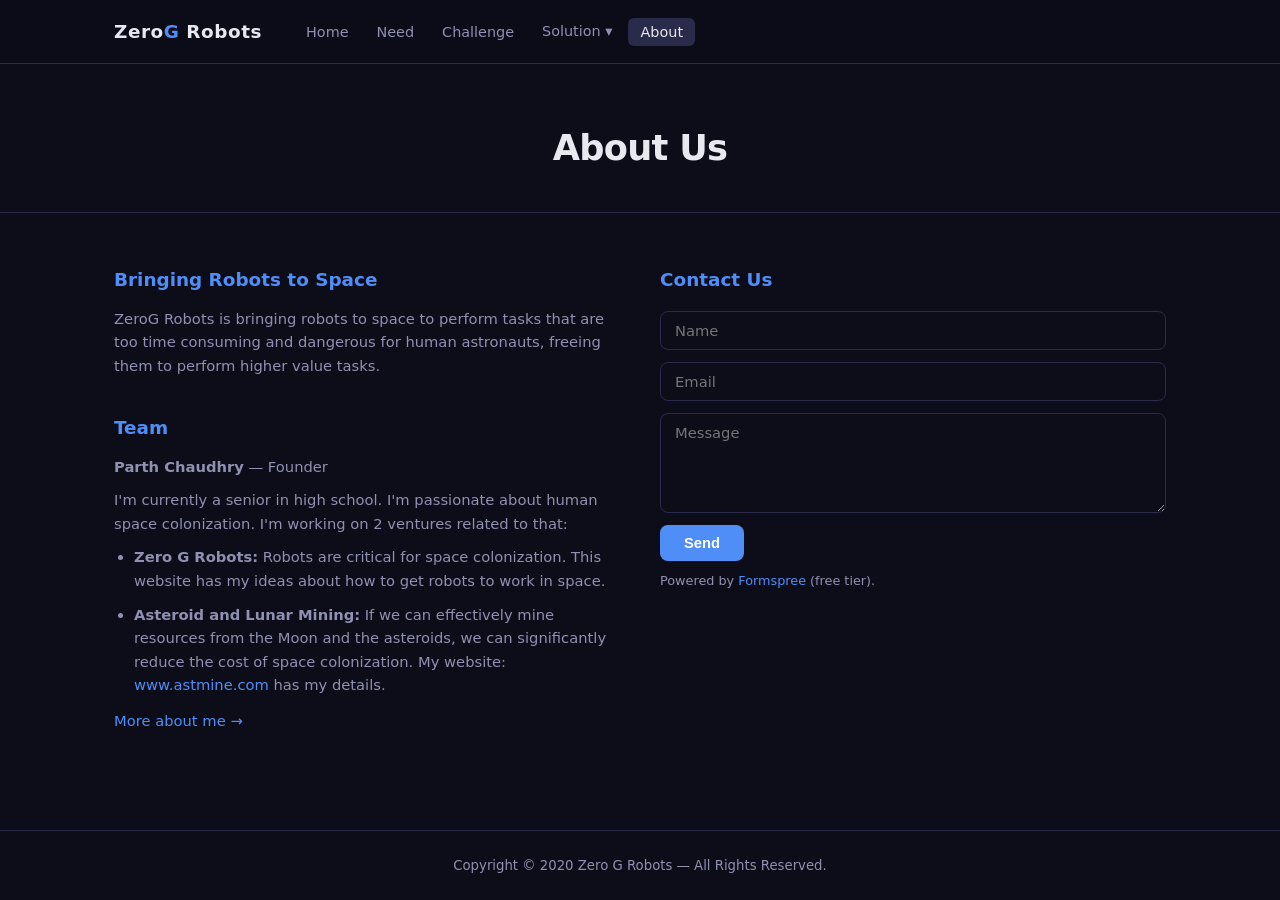
==== about.html @ 831c98d3 "Website files added" ====
<!DOCTYPE html>
<html lang="en">
<head>
  <meta charset="UTF-8" />
  <meta name="viewport" content="width=device-width, initial-scale=1.0" />
  <title>About | Zero G Robots</title>
  <meta name="description" content="About Zero G Robots and its founder." />
  <link rel="stylesheet" href="style.css" />
</head>
<body>

<nav>
  <div class="nav-inner">
    <a class="nav-logo" href="index.html">Zero<span>G</span> Robots</a>
    <ul class="nav-links">
      <li><a href="index.html">Home</a></li>
      <li><a href="need.html">Need</a></li>
      <li><a href="challenge.html">Challenge</a></li>
      <li class="dropdown">
        <span class="dropdown-label">Solution ▾</span>
        <div class="dropdown-menu">
          <a href="design-requirements.html">Design Requirements</a>
          <a href="robot-design.html">Robot Design</a>
          <a href="robot-motion.html">Robot Motion</a>
        </div>
      </li>
      <li><a href="about.html" class="active">About</a></li>
    </ul>
  </div>
</nav>

<main>
  <div class="page-header">
    <h1>About Us</h1>
  </div>
  <div class="container">
    <div class="about-grid">

      <div>
        <div class="about-section">
          <h2>Bringing Robots to Space</h2>
          <p>ZeroG Robots is bringing robots to space to perform tasks that are too time consuming and dangerous for human astronauts, freeing them to perform higher value tasks.</p>
        </div>

        <div class="about-section" style="margin-top:36px">
          <h2>Team</h2>
          <p><strong>Parth Chaudhry</strong> — Founder</p>
          <p>I'm currently a senior in high school. I'm passionate about human space colonization. I'm working on 2 ventures related to that:</p>
          <ul>
            <li><strong>Zero G Robots:</strong> Robots are critical for space colonization. This website has my ideas about how to get robots to work in space.</li>
            <li><strong>Asteroid and Lunar Mining:</strong> If we can effectively mine resources from the Moon and the asteroids, we can significantly reduce the cost of space colonization. My website: <a href="http://www.astmine.com" target="_blank">www.astmine.com</a> has my details.</li>
          </ul>
          <p style="margin-top:12px"><a href="https://astmine.com/about" target="_blank">More about me →</a></p>
        </div>
      </div>

      <div class="about-section">
        <h2>Contact Us</h2>
        <!-- Form powered by Formspree — replace YOUR_FORM_ID with your actual Formspree endpoint -->
        <form class="contact-form" action="https://formspree.io/f/YOUR_FORM_ID" method="POST">
          <input type="text" name="name" placeholder="Name" required />
          <input type="email" name="email" placeholder="Email" required />
          <textarea name="message" placeholder="Message" required></textarea>
          <button type="submit">Send</button>
        </form>
        <p style="font-size:0.8rem;color:var(--text-muted);margin-top:10px">
          Powered by <a href="https://formspree.io" target="_blank">Formspree</a> (free tier).
        </p>
      </div>

    </div>
  </div>
</main>

<footer>
  <p>Copyright &copy; 2020 Zero G Robots &mdash; All Rights Reserved.</p>
</footer>

</body>
</html>
---- style.css ----
/* ── Reset & Base ── */
*, *::before, *::after { box-sizing: border-box; margin: 0; padding: 0; }

:root {
  --bg: #0d0d1a;
  --surface: #13132a;
  --border: #2a2a4a;
  --accent: #4f8ef7;
  --accent-dim: #1e3a6e;
  --text: #e8e8f0;
  --text-muted: #9090b0;
  --nav-h: 64px;
}

html { scroll-behavior: smooth; }

body {
  font-family: 'Segoe UI', system-ui, -apple-system, sans-serif;
  background: var(--bg);
  color: var(--text);
  line-height: 1.6;
  min-height: 100vh;
  display: flex;
  flex-direction: column;
}

a { color: var(--accent); text-decoration: none; }
a:hover { text-decoration: underline; }
img { max-width: 100%; height: auto; display: block; border-radius: 8px; }

/* ── Nav ── */
nav {
  position: sticky; top: 0; z-index: 100;
  background: rgba(13,13,26,0.95);
  backdrop-filter: blur(10px);
  border-bottom: 1px solid var(--border);
  height: var(--nav-h);
}
.nav-inner {
  max-width: 1100px; margin: 0 auto; padding: 0 24px;
  height: 100%; display: flex; align-items: center; gap: 8px;
}
.nav-logo {
  font-size: 1.15rem; font-weight: 700; color: var(--text);
  white-space: nowrap; margin-right: 24px; letter-spacing: 0.03em;
}
.nav-logo span { color: var(--accent); }
.nav-logo:hover { text-decoration: none; }

.nav-links { display: flex; align-items: center; gap: 4px; list-style: none; flex-wrap: wrap; }
.nav-links a {
  color: var(--text-muted); padding: 6px 12px; border-radius: 6px; font-size: 0.9rem;
  transition: color 0.15s, background 0.15s;
}
.nav-links a:hover, .nav-links a.active { color: var(--text); background: var(--border); text-decoration: none; }

.dropdown { position: relative; }
.dropdown-label {
  color: var(--text-muted); padding: 6px 12px; border-radius: 6px; font-size: 0.9rem;
  cursor: default; display: flex; align-items: center; gap: 4px;
  transition: color 0.15s, background 0.15s;
}
.dropdown:hover .dropdown-label { color: var(--text); background: var(--border); }
.dropdown-menu {
  display: none; position: absolute; top: 100%; left: 0;
  background: var(--surface); border: 1px solid var(--border); border-radius: 8px;
  overflow: hidden; min-width: 190px; box-shadow: 0 8px 24px rgba(0,0,0,0.5);
}
.dropdown:hover .dropdown-menu { display: block; }
.dropdown-menu a { display: block; padding: 10px 16px; color: var(--text-muted); font-size: 0.88rem; }
.dropdown-menu a:hover { color: var(--text); background: var(--border); text-decoration: none; }

/* ── Main ── */
main { flex: 1; }
.container { max-width: 1100px; margin: 0 auto; padding: 0 24px; }

/* Hero */
.hero { position: relative; min-height: 480px; display: flex; align-items: center; justify-content: center; text-align: center; overflow: hidden; }
.hero-bg {
  position: absolute; inset: 0;
  background-image: url('https://img1.wsimg.com/isteam/stock/QzljrA3/:/cr=t:0%25,l:0%25,w:100%25,h:100%25/rs=h:1000,cg:true');
  background-size: cover; background-position: center; filter: brightness(0.25);
}
.hero-content { position: relative; z-index: 1; padding: 80px 24px; }
.hero-content h1 { font-size: clamp(1.8rem,5vw,3rem); font-weight: 800; line-height: 1.2; margin-bottom: 16px; letter-spacing: -0.02em; }
.hero-content p { font-size: 1.05rem; color: var(--text-muted); max-width: 580px; margin: 0 auto 32px; }
.btn { display: inline-block; background: var(--accent); color: #fff; padding: 12px 28px; border-radius: 8px; font-weight: 600; transition: opacity 0.15s; }
.btn:hover { opacity: 0.85; text-decoration: none; }

/* Page header */
.page-header { padding: 56px 24px 36px; text-align: center; border-bottom: 1px solid var(--border); margin-bottom: 52px; }
.page-header h1 { font-size: clamp(1.5rem,4vw,2.2rem); font-weight: 800; letter-spacing: -0.02em; }

/* Cards */
.card-grid { display: grid; grid-template-columns: repeat(auto-fit, minmax(260px, 1fr)); gap: 24px; padding-bottom: 72px; }
.card { background: var(--surface); border: 1px solid var(--border); border-radius: 12px; overflow: hidden; display: flex; flex-direction: column; }
.card-img { width: 100%; height: 190px; object-fit: cover; border-radius: 0; }
.card-body { padding: 18px; flex: 1; }
.card-body h3 { font-size: 0.95rem; font-weight: 700; margin-bottom: 8px; color: var(--accent); }
.card-body p { font-size: 0.88rem; color: var(--text-muted); }
.card-body a { color: var(--accent); }

/* Prose */
.prose { max-width: 760px; margin: 0 auto; padding-bottom: 72px; }
.prose h2 { font-size: 1.2rem; font-weight: 700; color: var(--accent); margin: 36px 0 10px; }
.prose p { color: var(--text-muted); margin-bottom: 14px; font-size: 0.95rem; }
.prose img { margin: 16px 0; max-width: 500px; }

/* Requirements */
.req-list { display: grid; grid-template-columns: repeat(auto-fit, minmax(290px, 1fr)); gap: 18px; padding-bottom: 72px; }
.req-item { background: var(--surface); border: 1px solid var(--border); border-left: 4px solid var(--accent); border-radius: 0 8px 8px 0; padding: 20px; }
.req-item h3 { font-size: 0.95rem; font-weight: 700; margin-bottom: 8px; }
.req-item p { font-size: 0.88rem; color: var(--text-muted); }

/* Motion */
.motion-grid { display: grid; grid-template-columns: repeat(auto-fit, minmax(260px, 1fr)); gap: 24px; padding-bottom: 72px; }
.motion-card { background: var(--surface); border: 1px solid var(--border); border-radius: 12px; padding: 22px; }
.motion-card h3 { font-size: 0.95rem; font-weight: 700; color: var(--accent); margin-bottom: 12px; }
.motion-card img { margin-bottom: 12px; }
.motion-card p { font-size: 0.88rem; color: var(--text-muted); }

/* About */
.about-grid { display: grid; grid-template-columns: 1fr 1fr; gap: 40px; padding-bottom: 72px; }
@media (max-width: 640px) { .about-grid { grid-template-columns: 1fr; } }
.about-section h2 { font-size: 1.15rem; font-weight: 700; color: var(--accent); margin-bottom: 12px; }
.about-section p, .about-section li { font-size: 0.92rem; color: var(--text-muted); margin-bottom: 10px; }
.about-section ul { padding-left: 20px; }
.about-section a { color: var(--accent); }

/* Contact */
.contact-form { display: flex; flex-direction: column; gap: 12px; margin-top: 16px; }
.contact-form input, .contact-form textarea {
  background: var(--bg); border: 1px solid var(--border); border-radius: 8px;
  color: var(--text); padding: 10px 14px; font-size: 0.92rem; font-family: inherit;
  outline: none; transition: border-color 0.15s;
}
.contact-form input:focus, .contact-form textarea:focus { border-color: var(--accent); }
.contact-form textarea { resize: vertical; min-height: 100px; }
.contact-form button {
  background: var(--accent); color: #fff; border: none; border-radius: 8px;
  padding: 10px 24px; font-size: 0.92rem; font-weight: 600; cursor: pointer;
  align-self: flex-start; transition: opacity 0.15s;
}
.contact-form button:hover { opacity: 0.85; }

/* Footer */
footer { border-top: 1px solid var(--border); text-align: center; padding: 24px; font-size: 0.83rem; color: var(--text-muted); }
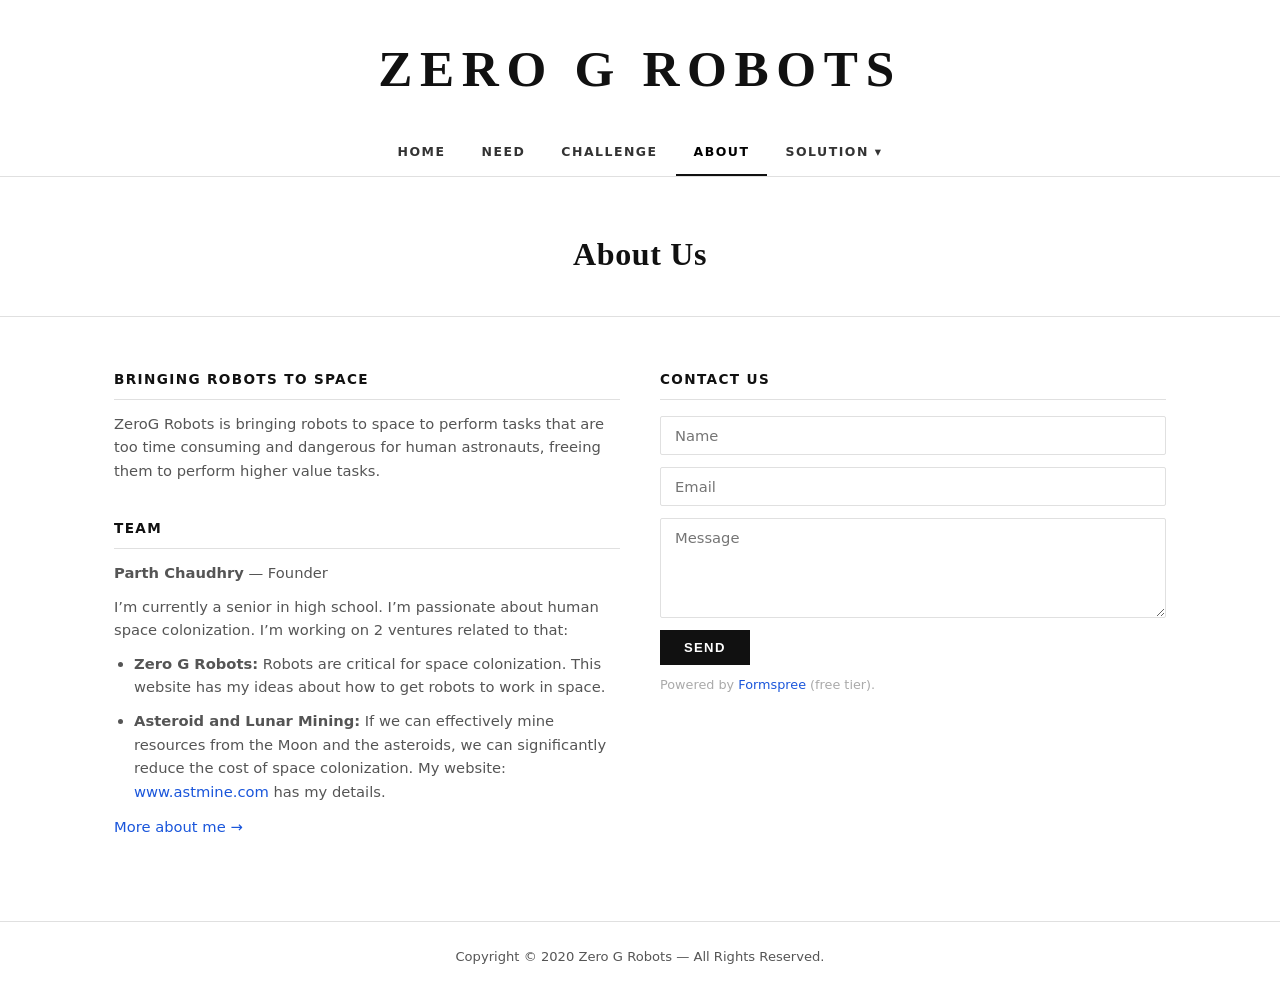
==== commit d47c2a74: "More edits to make the header look better" ====
--- a/about.html
+++ b/about.html
@@ -9,13 +9,14 @@
 </head>
 <body>
 
-<nav>
-  <div class="nav-inner">
-    <a class="nav-logo" href="index.html">Zero<span>G</span> Robots</a>
-    <ul class="nav-links">
+<header class="site-header">
+  <a class="site-title" href="index.html">Zero G Robots</a>
+  <nav>
+    <ul>
       <li><a href="index.html">Home</a></li>
       <li><a href="need.html">Need</a></li>
       <li><a href="challenge.html">Challenge</a></li>
+      <li><a href="about.html" class="active">About</a></li>
       <li class="dropdown">
         <span class="dropdown-label">Solution ▾</span>
         <div class="dropdown-menu">
@@ -24,10 +25,9 @@
           <a href="robot-motion.html">Robot Motion</a>
         </div>
       </li>
-      <li><a href="about.html" class="active">About</a></li>
     </ul>
-  </div>
-</nav>
+  </nav>
+</header>
 
 <main>
   <div class="page-header">
@@ -35,39 +35,32 @@
   </div>
   <div class="container">
     <div class="about-grid">
-
       <div>
         <div class="about-section">
           <h2>Bringing Robots to Space</h2>
           <p>ZeroG Robots is bringing robots to space to perform tasks that are too time consuming and dangerous for human astronauts, freeing them to perform higher value tasks.</p>
         </div>
-
         <div class="about-section" style="margin-top:36px">
           <h2>Team</h2>
-          <p><strong>Parth Chaudhry</strong> — Founder</p>
-          <p>I'm currently a senior in high school. I'm passionate about human space colonization. I'm working on 2 ventures related to that:</p>
+          <p><strong>Parth Chaudhry</strong> &mdash; Founder</p>
+          <p>I&rsquo;m currently a senior in high school. I&rsquo;m passionate about human space colonization. I&rsquo;m working on 2 ventures related to that:</p>
           <ul>
             <li><strong>Zero G Robots:</strong> Robots are critical for space colonization. This website has my ideas about how to get robots to work in space.</li>
             <li><strong>Asteroid and Lunar Mining:</strong> If we can effectively mine resources from the Moon and the asteroids, we can significantly reduce the cost of space colonization. My website: <a href="http://www.astmine.com" target="_blank">www.astmine.com</a> has my details.</li>
           </ul>
-          <p style="margin-top:12px"><a href="https://astmine.com/about" target="_blank">More about me →</a></p>
+          <p style="margin-top:12px"><a href="https://astmine.com/about" target="_blank">More about me &rarr;</a></p>
         </div>
       </div>
-
       <div class="about-section">
         <h2>Contact Us</h2>
-        <!-- Form powered by Formspree — replace YOUR_FORM_ID with your actual Formspree endpoint -->
         <form class="contact-form" action="https://formspree.io/f/YOUR_FORM_ID" method="POST">
           <input type="text" name="name" placeholder="Name" required />
           <input type="email" name="email" placeholder="Email" required />
           <textarea name="message" placeholder="Message" required></textarea>
           <button type="submit">Send</button>
         </form>
-        <p style="font-size:0.8rem;color:var(--text-muted);margin-top:10px">
-          Powered by <a href="https://formspree.io" target="_blank">Formspree</a> (free tier).
-        </p>
+        <p style="font-size:0.8rem;color:#aaa;margin-top:10px">Powered by <a href="https://formspree.io" target="_blank">Formspree</a> (free tier).</p>
       </div>
-
     </div>
   </div>
 </main>
@@ -77,4 +70,4 @@
 </footer>
 
 </body>
-</html>
+</html>
--- a/style.css
+++ b/style.css
@@ -2,14 +2,12 @@
 *, *::before, *::after { box-sizing: border-box; margin: 0; padding: 0; }
 
 :root {
-  --bg: #0d0d1a;
-  --surface: #13132a;
-  --border: #2a2a4a;
-  --accent: #4f8ef7;
-  --accent-dim: #1e3a6e;
-  --text: #e8e8f0;
-  --text-muted: #9090b0;
-  --nav-h: 64px;
+  --bg: #ffffff;
+  --surface: #f2f2f2;
+  --border: #e0e0e0;
+  --accent: #1a1a1a;
+  --text: #111111;
+  --text-muted: #555555;
 }
 
 html { scroll-behavior: smooth; }
@@ -24,124 +22,206 @@
   flex-direction: column;
 }
 
-a { color: var(--accent); text-decoration: none; }
-a:hover { text-decoration: underline; }
-img { max-width: 100%; height: auto; display: block; border-radius: 8px; }
+a { color: var(--text); text-decoration: none; }
+img { max-width: 100%; height: auto; display: block; }
+
+/* ── Site Header ── */
+.site-header {
+  background: #fff;
+  text-align: center;
+  padding: 28px 24px 0;
+  border-bottom: 1px solid var(--border);
+}
+
+.site-title {
+  display: block;
+  font-family: Georgia, 'Times New Roman', serif;
+  font-size: clamp(2rem, 5vw, 3.2rem);
+  font-weight: 900;
+  letter-spacing: 0.15em;
+  text-transform: uppercase;
+  color: #111;
+  margin-bottom: 20px;
+  text-decoration: none;
+}
+.site-title:hover { text-decoration: none; }
 
 /* ── Nav ── */
-nav {
-  position: sticky; top: 0; z-index: 100;
-  background: rgba(13,13,26,0.95);
-  backdrop-filter: blur(10px);
-  border-bottom: 1px solid var(--border);
-  height: var(--nav-h);
-}
-.nav-inner {
-  max-width: 1100px; margin: 0 auto; padding: 0 24px;
-  height: 100%; display: flex; align-items: center; gap: 8px;
-}
-.nav-logo {
-  font-size: 1.15rem; font-weight: 700; color: var(--text);
-  white-space: nowrap; margin-right: 24px; letter-spacing: 0.03em;
-}
-.nav-logo span { color: var(--accent); }
-.nav-logo:hover { text-decoration: none; }
-
-.nav-links { display: flex; align-items: center; gap: 4px; list-style: none; flex-wrap: wrap; }
-.nav-links a {
-  color: var(--text-muted); padding: 6px 12px; border-radius: 6px; font-size: 0.9rem;
-  transition: color 0.15s, background 0.15s;
-}
-.nav-links a:hover, .nav-links a.active { color: var(--text); background: var(--border); text-decoration: none; }
-
+nav ul {
+  display: flex;
+  justify-content: center;
+  align-items: center;
+  list-style: none;
+  flex-wrap: wrap;
+  gap: 0;
+}
+
+nav ul li a {
+  display: block;
+  padding: 12px 18px;
+  font-size: 0.78rem;
+  font-weight: 600;
+  letter-spacing: 0.12em;
+  text-transform: uppercase;
+  color: #333;
+  border-bottom: 2px solid transparent;
+  transition: border-color 0.15s, color 0.15s;
+}
+nav ul li a:hover { color: #000; border-bottom-color: #111; text-decoration: none; }
+nav ul li a.active { border-bottom-color: #111; color: #000; }
+
+/* Dropdown */
 .dropdown { position: relative; }
 .dropdown-label {
-  color: var(--text-muted); padding: 6px 12px; border-radius: 6px; font-size: 0.9rem;
-  cursor: default; display: flex; align-items: center; gap: 4px;
-  transition: color 0.15s, background 0.15s;
-}
-.dropdown:hover .dropdown-label { color: var(--text); background: var(--border); }
+  display: block;
+  padding: 12px 18px;
+  font-size: 0.78rem;
+  font-weight: 600;
+  letter-spacing: 0.12em;
+  text-transform: uppercase;
+  color: #333;
+  cursor: default;
+  border-bottom: 2px solid transparent;
+  transition: border-color 0.15s, color 0.15s;
+}
+.dropdown:hover .dropdown-label { color: #000; border-bottom-color: #111; }
+
 .dropdown-menu {
-  display: none; position: absolute; top: 100%; left: 0;
-  background: var(--surface); border: 1px solid var(--border); border-radius: 8px;
-  overflow: hidden; min-width: 190px; box-shadow: 0 8px 24px rgba(0,0,0,0.5);
+  display: none;
+  position: absolute;
+  top: 100%;
+  left: 50%;
+  transform: translateX(-50%);
+  background: #fff;
+  border: 1px solid var(--border);
+  border-top: none;
+  min-width: 200px;
+  box-shadow: 0 4px 12px rgba(0,0,0,0.1);
+  z-index: 100;
 }
 .dropdown:hover .dropdown-menu { display: block; }
-.dropdown-menu a { display: block; padding: 10px 16px; color: var(--text-muted); font-size: 0.88rem; }
-.dropdown-menu a:hover { color: var(--text); background: var(--border); text-decoration: none; }
+.dropdown-menu a {
+  display: block;
+  padding: 10px 18px;
+  font-size: 0.78rem;
+  font-weight: 600;
+  letter-spacing: 0.1em;
+  text-transform: uppercase;
+  color: #333;
+  border-bottom: 1px solid var(--border);
+}
+.dropdown-menu a:last-child { border-bottom: none; }
+.dropdown-menu a:hover { background: var(--surface); color: #000; text-decoration: none; }
 
 /* ── Main ── */
 main { flex: 1; }
+
+/* ── Home Hero (split layout) ── */
+.hero-split {
+  display: grid;
+  grid-template-columns: 63% 1fr;
+  min-height: 520px;
+}
+
+.hero-split-image {
+  background-image: url('images/hero.jpg');
+  background-size: cover;
+  background-position: center;
+}
+
+.hero-split-text {
+  background: var(--surface);
+  display: flex;
+  align-items: center;
+  justify-content: center;
+  padding: 48px 36px;
+  text-align: center;
+}
+
+.hero-split-text h1 {
+  font-family: Georgia, 'Times New Roman', serif;
+  font-size: clamp(1.2rem, 2vw, 1.7rem);
+  font-weight: 900;
+  text-transform: uppercase;
+  letter-spacing: 0.05em;
+  line-height: 1.4;
+  color: #111;
+}
+
+@media (max-width: 700px) {
+  .hero-split { grid-template-columns: 1fr; }
+  .hero-split-image { min-height: 260px; }
+}
+
+/* ── Page header ── */
+.page-header {
+  padding: 52px 24px 36px;
+  text-align: center;
+  border-bottom: 1px solid var(--border);
+  margin-bottom: 52px;
+}
+.page-header h1 {
+  font-family: Georgia, 'Times New Roman', serif;
+  font-size: clamp(1.3rem, 3vw, 2rem);
+  font-weight: 800;
+  letter-spacing: 0.02em;
+  color: #111;
+}
+
+/* ── Container ── */
 .container { max-width: 1100px; margin: 0 auto; padding: 0 24px; }
 
-/* Hero */
-.hero { position: relative; min-height: 480px; display: flex; align-items: center; justify-content: center; text-align: center; overflow: hidden; }
-.hero-bg {
-  position: absolute; inset: 0;
-  background-image: url('https://img1.wsimg.com/isteam/stock/QzljrA3/:/cr=t:0%25,l:0%25,w:100%25,h:100%25/rs=h:1000,cg:true');
-  background-size: cover; background-position: center; filter: brightness(0.25);
-}
-.hero-content { position: relative; z-index: 1; padding: 80px 24px; }
-.hero-content h1 { font-size: clamp(1.8rem,5vw,3rem); font-weight: 800; line-height: 1.2; margin-bottom: 16px; letter-spacing: -0.02em; }
-.hero-content p { font-size: 1.05rem; color: var(--text-muted); max-width: 580px; margin: 0 auto 32px; }
-.btn { display: inline-block; background: var(--accent); color: #fff; padding: 12px 28px; border-radius: 8px; font-weight: 600; transition: opacity 0.15s; }
-.btn:hover { opacity: 0.85; text-decoration: none; }
-
-/* Page header */
-.page-header { padding: 56px 24px 36px; text-align: center; border-bottom: 1px solid var(--border); margin-bottom: 52px; }
-.page-header h1 { font-size: clamp(1.5rem,4vw,2.2rem); font-weight: 800; letter-spacing: -0.02em; }
-
-/* Cards */
+/* ── Cards ── */
 .card-grid { display: grid; grid-template-columns: repeat(auto-fit, minmax(260px, 1fr)); gap: 24px; padding-bottom: 72px; }
-.card { background: var(--surface); border: 1px solid var(--border); border-radius: 12px; overflow: hidden; display: flex; flex-direction: column; }
+.card { background: var(--surface); border: 1px solid var(--border); border-radius: 4px; overflow: hidden; display: flex; flex-direction: column; }
 .card-img { width: 100%; height: 190px; object-fit: cover; border-radius: 0; }
 .card-body { padding: 18px; flex: 1; }
-.card-body h3 { font-size: 0.95rem; font-weight: 700; margin-bottom: 8px; color: var(--accent); }
+.card-body h3 { font-size: 0.88rem; font-weight: 700; letter-spacing: 0.05em; text-transform: uppercase; margin-bottom: 10px; color: #111; }
 .card-body p { font-size: 0.88rem; color: var(--text-muted); }
-.card-body a { color: var(--accent); }
-
-/* Prose */
+.card-body a { color: #1a56db; }
+
+/* ── Prose ── */
 .prose { max-width: 760px; margin: 0 auto; padding-bottom: 72px; }
-.prose h2 { font-size: 1.2rem; font-weight: 700; color: var(--accent); margin: 36px 0 10px; }
+.prose h2 { font-size: 1rem; font-weight: 700; letter-spacing: 0.06em; text-transform: uppercase; margin: 36px 0 10px; color: #111; }
 .prose p { color: var(--text-muted); margin-bottom: 14px; font-size: 0.95rem; }
 .prose img { margin: 16px 0; max-width: 500px; }
 
-/* Requirements */
+/* ── Requirements ── */
 .req-list { display: grid; grid-template-columns: repeat(auto-fit, minmax(290px, 1fr)); gap: 18px; padding-bottom: 72px; }
-.req-item { background: var(--surface); border: 1px solid var(--border); border-left: 4px solid var(--accent); border-radius: 0 8px 8px 0; padding: 20px; }
-.req-item h3 { font-size: 0.95rem; font-weight: 700; margin-bottom: 8px; }
+.req-item { background: var(--surface); border: 1px solid var(--border); border-left: 3px solid #111; padding: 20px; }
+.req-item h3 { font-size: 0.85rem; font-weight: 700; letter-spacing: 0.06em; text-transform: uppercase; margin-bottom: 8px; }
 .req-item p { font-size: 0.88rem; color: var(--text-muted); }
 
-/* Motion */
+/* ── Motion ── */
 .motion-grid { display: grid; grid-template-columns: repeat(auto-fit, minmax(260px, 1fr)); gap: 24px; padding-bottom: 72px; }
-.motion-card { background: var(--surface); border: 1px solid var(--border); border-radius: 12px; padding: 22px; }
-.motion-card h3 { font-size: 0.95rem; font-weight: 700; color: var(--accent); margin-bottom: 12px; }
+.motion-card { background: var(--surface); border: 1px solid var(--border); border-radius: 4px; padding: 22px; }
+.motion-card h3 { font-size: 0.85rem; font-weight: 700; letter-spacing: 0.06em; text-transform: uppercase; margin-bottom: 12px; color: #111; }
 .motion-card img { margin-bottom: 12px; }
 .motion-card p { font-size: 0.88rem; color: var(--text-muted); }
 
-/* About */
+/* ── About ── */
 .about-grid { display: grid; grid-template-columns: 1fr 1fr; gap: 40px; padding-bottom: 72px; }
 @media (max-width: 640px) { .about-grid { grid-template-columns: 1fr; } }
-.about-section h2 { font-size: 1.15rem; font-weight: 700; color: var(--accent); margin-bottom: 12px; }
+.about-section h2 { font-size: 0.85rem; font-weight: 700; letter-spacing: 0.1em; text-transform: uppercase; margin-bottom: 12px; color: #111; border-bottom: 1px solid var(--border); padding-bottom: 8px; }
 .about-section p, .about-section li { font-size: 0.92rem; color: var(--text-muted); margin-bottom: 10px; }
 .about-section ul { padding-left: 20px; }
-.about-section a { color: var(--accent); }
+.about-section a { color: #1a56db; }
 
 /* Contact */
 .contact-form { display: flex; flex-direction: column; gap: 12px; margin-top: 16px; }
 .contact-form input, .contact-form textarea {
-  background: var(--bg); border: 1px solid var(--border); border-radius: 8px;
+  background: #fff; border: 1px solid var(--border);
   color: var(--text); padding: 10px 14px; font-size: 0.92rem; font-family: inherit;
-  outline: none; transition: border-color 0.15s;
-}
-.contact-form input:focus, .contact-form textarea:focus { border-color: var(--accent); }
+  outline: none; transition: border-color 0.15s; border-radius: 2px;
+}
+.contact-form input:focus, .contact-form textarea:focus { border-color: #111; }
 .contact-form textarea { resize: vertical; min-height: 100px; }
 .contact-form button {
-  background: var(--accent); color: #fff; border: none; border-radius: 8px;
-  padding: 10px 24px; font-size: 0.92rem; font-weight: 600; cursor: pointer;
-  align-self: flex-start; transition: opacity 0.15s;
-}
-.contact-form button:hover { opacity: 0.85; }
-
-/* Footer */
-footer { border-top: 1px solid var(--border); text-align: center; padding: 24px; font-size: 0.83rem; color: var(--text-muted); }
+  background: #111; color: #fff; border: none;
+  padding: 10px 24px; font-size: 0.82rem; font-weight: 700; letter-spacing: 0.1em;
+  text-transform: uppercase; cursor: pointer; align-self: flex-start; transition: opacity 0.15s;
+}
+.contact-form button:hover { opacity: 0.75; }
+
+/* ── Footer ── */
+footer { border-top: 1px solid var(--border); text-align: center; padding: 24px; font-size: 0.82rem; color: var(--text-muted); }
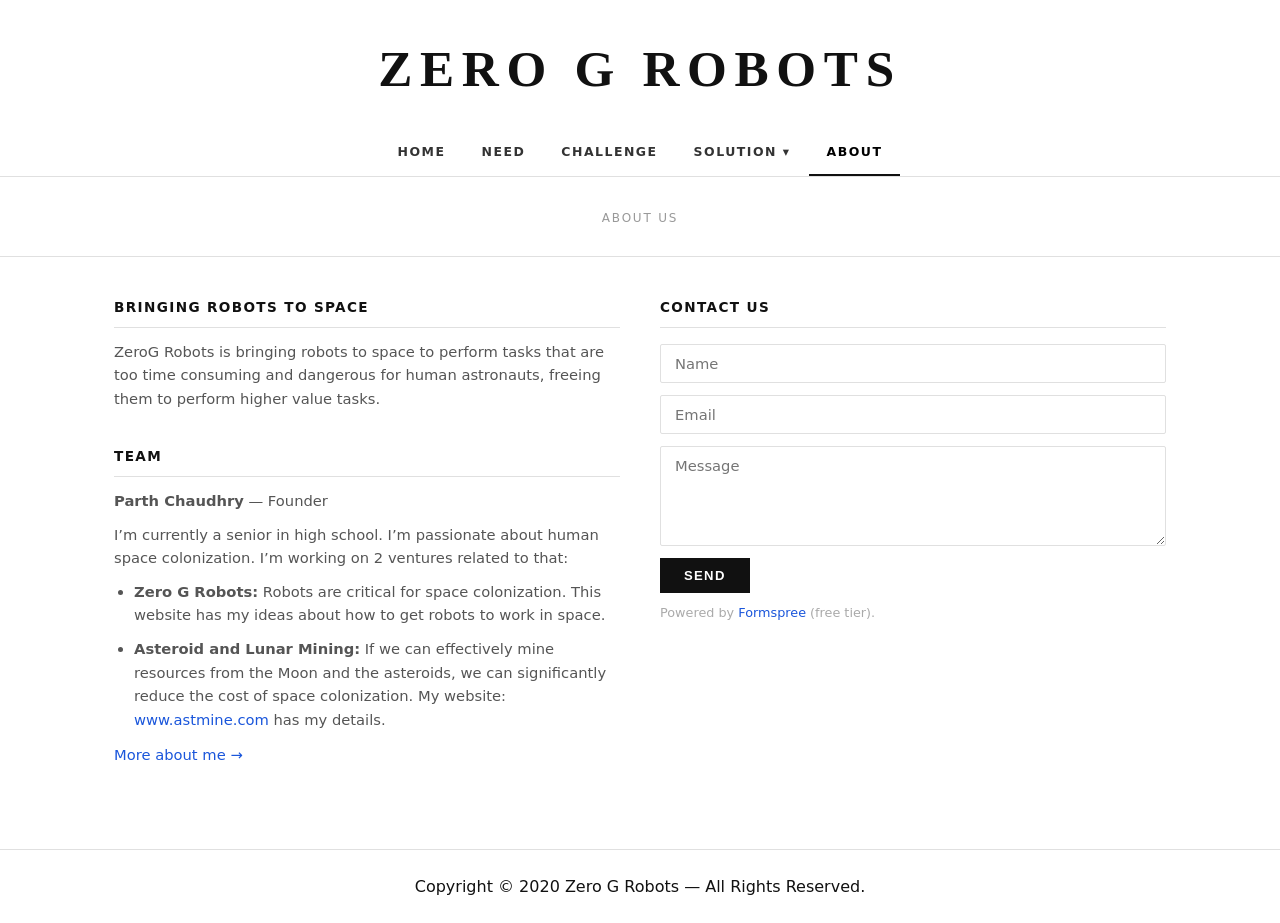
==== commit fcf94d5f: "navigation changes" ====
--- a/about.html
+++ b/about.html
@@ -16,7 +16,6 @@
       <li><a href="index.html">Home</a></li>
       <li><a href="need.html">Need</a></li>
       <li><a href="challenge.html">Challenge</a></li>
-      <li><a href="about.html" class="active">About</a></li>
       <li class="dropdown">
         <span class="dropdown-label">Solution ▾</span>
         <div class="dropdown-menu">
@@ -25,6 +24,7 @@
           <a href="robot-motion.html">Robot Motion</a>
         </div>
       </li>
+      <li><a href="about.html" class="active">About</a></li>
     </ul>
   </nav>
 </header>
--- a/style.css
+++ b/style.css
@@ -155,28 +155,29 @@
 
 /* ── Page header ── */
 .page-header {
-  padding: 52px 24px 36px;
+  padding: 32px 24px 28px;
   text-align: center;
   border-bottom: 1px solid var(--border);
-  margin-bottom: 52px;
+  margin-bottom: 40px;
 }
 .page-header h1 {
-  font-family: Georgia, 'Times New Roman', serif;
-  font-size: clamp(1.3rem, 3vw, 2rem);
-  font-weight: 800;
-  letter-spacing: 0.02em;
-  color: #111;
+  font-family: 'Segoe UI', system-ui, sans-serif;
+  font-size: 0.75rem;
+  font-weight: 400;
+  letter-spacing: 0.15em;
+  text-transform: uppercase;
+  color: #999;
 }
 
 /* ── Container ── */
 .container { max-width: 1100px; margin: 0 auto; padding: 0 24px; }
 
 /* ── Cards ── */
-.card-grid { display: grid; grid-template-columns: repeat(auto-fit, minmax(260px, 1fr)); gap: 24px; padding-bottom: 72px; }
-.card { background: var(--surface); border: 1px solid var(--border); border-radius: 4px; overflow: hidden; display: flex; flex-direction: column; }
-.card-img { width: 100%; height: 190px; object-fit: cover; border-radius: 0; }
-.card-body { padding: 18px; flex: 1; }
-.card-body h3 { font-size: 0.88rem; font-weight: 700; letter-spacing: 0.05em; text-transform: uppercase; margin-bottom: 10px; color: #111; }
+.card-grid { display: grid; grid-template-columns: repeat(auto-fit, minmax(200px, 1fr)); gap: 24px; padding-bottom: 72px; }
+.card { background: #fff; border: 1px solid var(--border); border-radius: 4px; overflow: hidden; display: flex; flex-direction: column; box-shadow: 0 1px 4px rgba(0,0,0,0.06); }
+.card-img { width: 100%; height: 190px; object-fit: contain; padding: 16px; background: #fff; border-radius: 0; }
+.card-body { padding: 18px; flex: 1; text-align: center; }
+.card-title { padding: 16px 16px 0; text-align: center; font-size: 1rem; font-weight: 600; color: #111; letter-spacing: 0.01em; }
 .card-body p { font-size: 0.88rem; color: var(--text-muted); }
 .card-body a { color: #1a56db; }
 
@@ -193,11 +194,10 @@
 .req-item p { font-size: 0.88rem; color: var(--text-muted); }
 
 /* ── Motion ── */
-.motion-grid { display: grid; grid-template-columns: repeat(auto-fit, minmax(260px, 1fr)); gap: 24px; padding-bottom: 72px; }
-.motion-card { background: var(--surface); border: 1px solid var(--border); border-radius: 4px; padding: 22px; }
-.motion-card h3 { font-size: 0.85rem; font-weight: 700; letter-spacing: 0.06em; text-transform: uppercase; margin-bottom: 12px; color: #111; }
-.motion-card img { margin-bottom: 12px; }
-.motion-card p { font-size: 0.88rem; color: var(--text-muted); }
+.motion-grid { display: grid; grid-template-columns: repeat(auto-fit, minmax(340px, 1fr)); gap: 24px; padding-bottom: 72px; }
+.motion-card { background: #fff; border: 1px solid var(--border); border-radius: 4px; box-shadow: 0 1px 4px rgba(0,0,0,0.06); overflow: hidden; display: flex; flex-direction: column; }
+.motion-card img { width: 100%; height: 220px; object-fit: contain; padding: 16px; background: #fff; }
+.motion-card p { font-size: 0.88rem; color: var(--text-muted); padding: 0 18px 18px; text-align: center; }
 
 /* ── About ── */
 .about-grid { display: grid; grid-template-columns: 1fr 1fr; gap: 40px; padding-bottom: 72px; }
@@ -224,4 +224,4 @@
 .contact-form button:hover { opacity: 0.75; }
 
 /* ── Footer ── */
-footer { border-top: 1px solid var(--border); text-align: center; padding: 24px; font-size: 0.82rem; color: var(--text-muted); }
+footer { border-top: 1px solid var(--border); text-align: center; padding: 24px; font-size: 0.82re
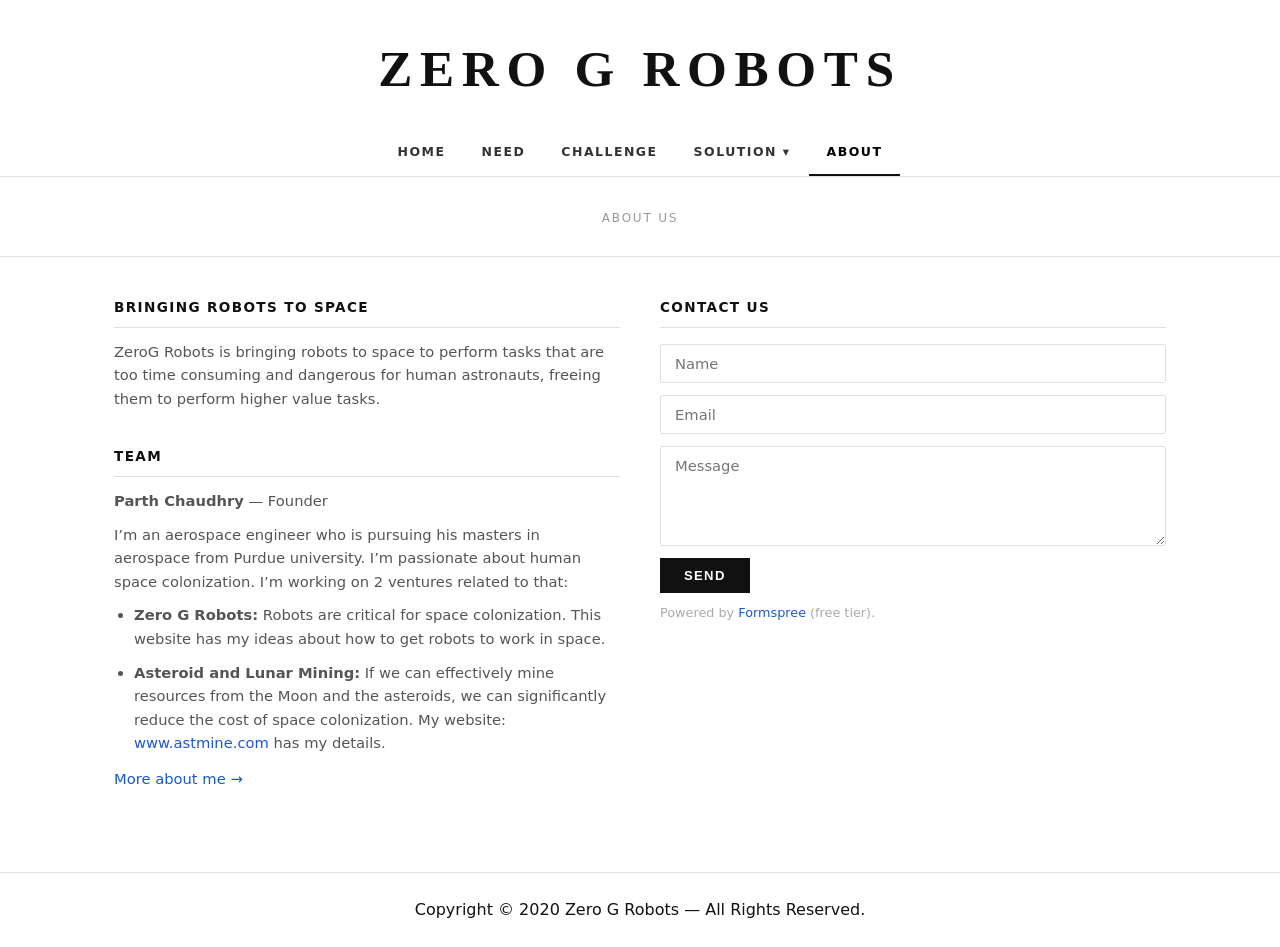
==== commit afcad0f9: "updated about information" ====
--- a/about.html
+++ b/about.html
@@ -43,7 +43,7 @@
         <div class="about-section" style="margin-top:36px">
           <h2>Team</h2>
           <p><strong>Parth Chaudhry</strong> &mdash; Founder</p>
-          <p>I&rsquo;m currently a senior in high school. I&rsquo;m passionate about human space colonization. I&rsquo;m working on 2 ventures related to that:</p>
+          <p>I&rsquo;m an aerospace engineer who is pursuing his masters in aerospace from Purdue university. I&rsquo;m passionate about human space colonization. I&rsquo;m working on 2 ventures related to that:</p>
           <ul>
             <li><strong>Zero G Robots:</strong> Robots are critical for space colonization. This website has my ideas about how to get robots to work in space.</li>
             <li><strong>Asteroid and Lunar Mining:</strong> If we can effectively mine resources from the Moon and the asteroids, we can significantly reduce the cost of space colonization. My website: <a href="http://www.astmine.com" target="_blank">www.astmine.com</a> has my details.</li>
